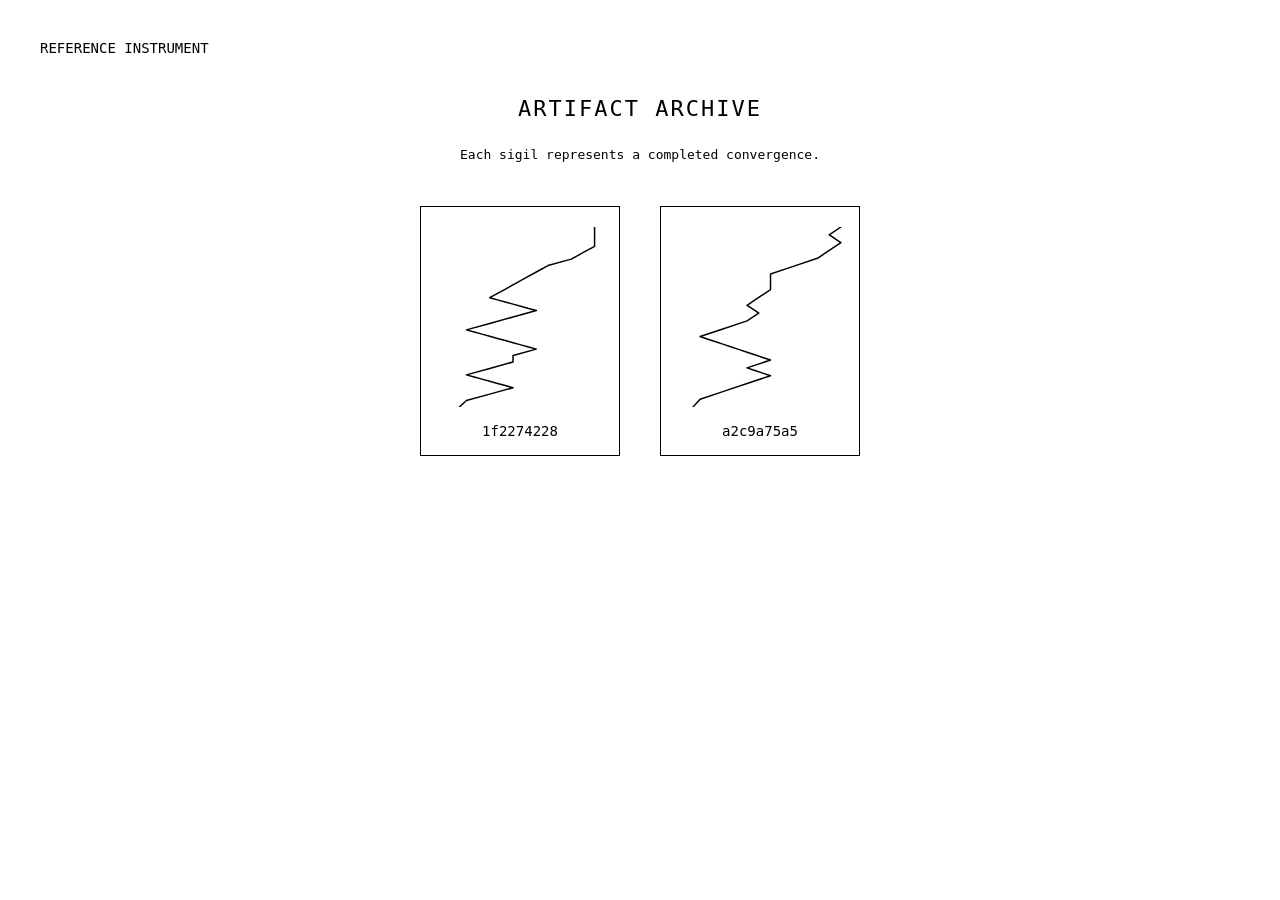
==== docs/archive.html @ 216ab437 "Reference Instrument v1.0.0" ====
<!DOCTYPE html>
<html lang="en">
<head>
    <meta charset="UTF-8">
    <meta name="viewport" content="width=device-width, initial-scale=1.0">
    <title>Reference Instrument Archive</title>
    <link rel="stylesheet" href="./style.css">
</head>
<body>
    <a href="index.html" class="nav">REFERENCE INSTRUMENT</a>
    <h1>ARTIFACT ARCHIVE</h1>
    <p class="statement">Each sigil represents a completed convergence.</p>
    <div id="gallery"></div>

    <script>
        const gallery = document.getElementById("gallery");
        const MAX_INITIAL = 200;

        function artifactBaseUrl() {
            const owner = window.location.hostname.split(".")[0];
            const [repo] = window.location.pathname
                .split("/")
                .filter(Boolean);

            if (window.location.hostname.endsWith("github.io") && owner && repo) {
                return `https://raw.githubusercontent.com/${owner}/${repo}/main/artifacts`;
            }

            return "../artifacts";
        }

        async function renderGallery() {
            const response = await fetch("./artifacts.json");
            const hashes = await response.json();
            const baseUrl = artifactBaseUrl();

            if (!hashes.length) {
                gallery.innerHTML = "<p>No artifacts indexed yet.</p>";
                return;
            }

            for (const hash of hashes.slice(0, MAX_INITIAL)) {
                const displayHash = hash.slice(0, 9);
                const card = document.createElement("article");
                card.className = "artifact-card";

                const img = document.createElement("img");
                img.loading = "lazy";
                img.width = 180;
                img.height = 180;
                img.src = `${baseUrl}/${hash}/sigil.svg`;
                img.alt = `Sigil artifact ${hash}`;
                img.style.cursor = "pointer";
                img.onclick = () => {
                    window.location = `artifact.html?hash=${hash}`;
                };

                const code = document.createElement("code");
                code.textContent = displayHash;

                card.append(img, code);
                gallery.appendChild(card);
            }
        }

        renderGallery().catch(() => {
            gallery.innerHTML = "<p>Unable to load artifact index.</p>";
        });
    </script>
</body>
</html>
---- docs/style.css ----
body {
    background: white;
    color: black;
    font-family: monospace;
    margin: 0;
}

a {
    color: black;
    text-decoration: none;
}

a:hover {
    text-decoration: underline;
}

.container {
    max-width: 640px;
    margin: 120px auto;
    text-align: center;
    padding: 0 20px;
}

h1 {
    font-size: 22px;
    font-weight: normal;
    letter-spacing: 2px;
    margin: 0 0 12px;
    text-align: center;
}

.statement {
    margin-top: 24px;
    line-height: 1.6;
    text-align: center;
}

.divider {
    width: 60px;
    height: 1px;
    background: black;
    margin: 40px auto;
}

.enter {
    font-size: 14px;
    letter-spacing: 2px;
}

.nav {
    display: block;
    margin: 40px;
    font-size: 14px;
}

#gallery,
.artifact-page {
    padding: 0 20px 80px;
}

#gallery {
    display: grid;
    grid-template-columns: repeat(auto-fit, minmax(200px, 200px));
    gap: 40px;
    justify-content: center;
    margin: 40px auto 0;
}

.artifact-card {
    border: 1px solid black;
    padding: 20px 16px 16px;
    text-align: center;
}

.artifact-card img {
    display: block;
    width: 180px;
    height: 180px;
    object-fit: contain;
    margin-bottom: 16px;
}

.artifact-card code {
    font-size: 14px;
}

.artifact-page {
    max-width: 720px;
    margin: 0 auto;
}

.artifact-detail-card {
    border: 1px solid black;
    padding: 24px 20px;
    text-align: center;
}

.artifact-detail-sigil {
    display: block;
    width: min(260px, 100%);
    margin: 0 auto 24px;
}

.artifact-detail-qr {
    display: block;
    width: 160px;
    margin: 0 auto 24px;
}

code {
    display: inline-block;
}

code,
pre {
    overflow-wrap: anywhere;
    word-break: break-word;
}

pre {
    border: 1px solid black;
    padding: 16px;
    text-align: left;
    white-space: pre-wrap;
}
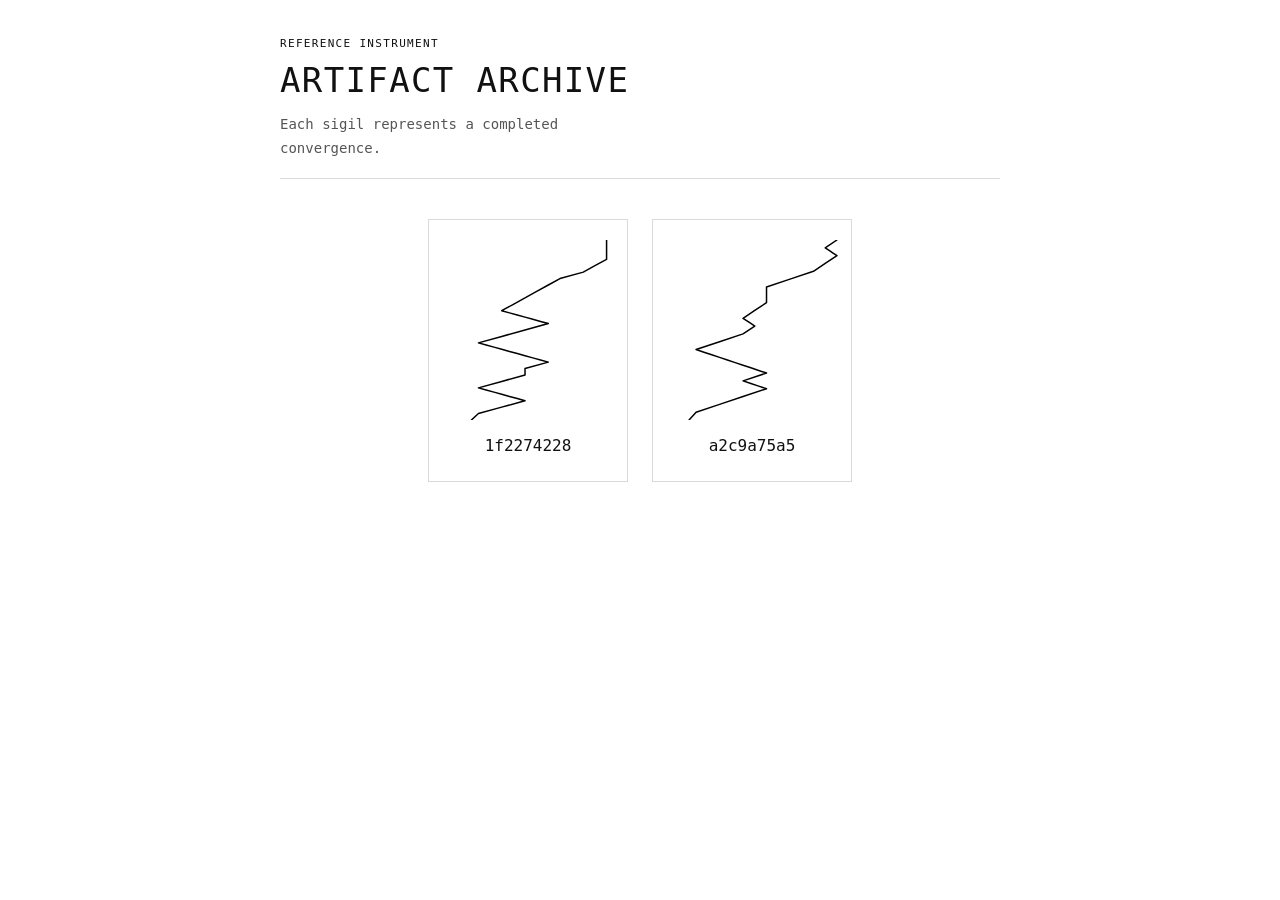
==== commit c20c0edc: "Refine reference instrument site typography" ====
--- a/docs/archive.html
+++ b/docs/archive.html
@@ -7,10 +7,14 @@
     <link rel="stylesheet" href="./style.css">
 </head>
 <body>
-    <a href="index.html" class="nav">REFERENCE INSTRUMENT</a>
-    <h1>ARTIFACT ARCHIVE</h1>
-    <p class="statement">Each sigil represents a completed convergence.</p>
-    <div id="gallery"></div>
+    <main class="archive-page">
+        <a href="index.html" class="nav">Reference Instrument</a>
+        <header class="page-header">
+            <h1 class="page-title">Artifact Archive</h1>
+            <p class="page-intro">Each sigil represents a completed convergence.</p>
+        </header>
+        <div id="gallery"></div>
+    </main>
 
     <script>
         const gallery = document.getElementById("gallery");
--- a/docs/style.css
+++ b/docs/style.css
@@ -1,74 +1,374 @@
+:root {
+    --bg: #ffffff;
+    --surface: #ffffff;
+    --surface-strong: #ffffff;
+    --ink: #111111;
+    --muted: #555555;
+    --line: #d9d9d9;
+    --line-strong: #111111;
+}
+
+* {
+    box-sizing: border-box;
+}
+
 body {
-    background: white;
-    color: black;
-    font-family: monospace;
+    background: var(--bg);
+    color: var(--ink);
+    font-family: "SFMono-Regular", "Menlo", monospace;
     margin: 0;
+    min-height: 100vh;
 }
 
 a {
-    color: black;
+    color: inherit;
     text-decoration: none;
 }
 
 a:hover {
     text-decoration: underline;
-}
-
-.container {
-    max-width: 640px;
-    margin: 120px auto;
+    text-underline-offset: 0.2em;
+}
+
+.home,
+.archive-page,
+.artifact-page,
+#gallery {
+    padding-left: 20px;
+    padding-right: 20px;
+}
+
+.home {
+    max-width: 1080px;
+    margin: 0 auto;
+    padding-top: 64px;
+    padding-bottom: 96px;
+}
+
+.hero,
+.section-grid {
+    display: grid;
+    gap: 24px;
+}
+
+.hero {
+    grid-template-columns: minmax(0, 1.5fr) minmax(280px, 0.75fr);
+    align-items: stretch;
+    margin-bottom: 56px;
+}
+
+.hero-copy,
+.panel,
+.hero-panel,
+.artifact-card,
+.artifact-detail-card {
+    background: var(--surface);
+    border: 1px solid var(--line);
+}
+
+.hero-copy,
+.hero-panel,
+.panel {
+    border-radius: 0;
+    padding: 32px;
+}
+
+.eyebrow,
+.panel-label,
+.nav,
+.featured-meta,
+.enter,
+.button {
+    letter-spacing: 0.12em;
+    text-transform: uppercase;
+    font-size: 11px;
+}
+
+h1 {
+    font-size: clamp(34px, 7vw, 64px);
+    line-height: 1;
+    font-weight: 400;
+    margin: 0 0 24px;
+    text-transform: uppercase;
+    letter-spacing: 0.03em;
+}
+
+h2 {
+    font-size: 13px;
+    font-weight: 400;
+    margin: 0 0 12px;
+    text-transform: uppercase;
+    letter-spacing: 0.08em;
+}
+
+.lede,
+.statement,
+.panel-note,
+.artifact-row span:last-child,
+.footer {
+    color: var(--muted);
+    line-height: 1.7;
+}
+
+.lede {
+    max-width: 54ch;
+    margin: 0;
+    font-size: 14px;
+}
+
+.statement {
+    margin: 0;
     text-align: center;
-    padding: 0 20px;
-}
-
-h1 {
-    font-size: 22px;
-    font-weight: normal;
-    letter-spacing: 2px;
+    font-size: 14px;
+}
+
+.statement.left {
+    text-align: left;
+}
+
+.hero-actions {
+    display: flex;
+    flex-wrap: wrap;
+    gap: 10px;
+    margin-top: 32px;
+}
+
+.button {
+    display: inline-flex;
+    align-items: center;
+    justify-content: center;
+    min-height: 40px;
+    padding: 0 16px;
+    border-radius: 0;
+    border: 1px solid var(--line-strong);
+    transition: background-color 160ms ease, color 160ms ease;
+}
+
+.button:hover {
+    text-decoration: none;
+}
+
+.button-primary {
+    background: var(--ink);
+    color: var(--bg);
+}
+
+.button-secondary {
+    background: transparent;
+}
+
+.button-secondary:hover,
+.button-primary:hover {
+    background: var(--ink);
+    color: var(--bg);
+}
+
+.flow-stack {
+    display: grid;
+    gap: 14px;
+    margin: 24px 0 0;
+}
+
+.flow-node,
+.flow-arrow {
+    text-align: center;
+}
+
+.flow-node {
+    padding: 0;
+    border: 1px solid var(--line);
+    border-width: 0 0 1px;
+    background: transparent;
+    text-transform: lowercase;
+    padding-bottom: 14px;
+}
+
+.flow-arrow {
+    height: 10px;
+    border-left: 1px solid var(--ink);
+    margin-left: 12px;
+}
+
+.panel-note {
+    margin: 24px 0 0;
+    font-size: 13px;
+}
+
+.section-grid {
+    grid-template-columns: repeat(2, minmax(0, 1fr));
+    margin-bottom: 28px;
+}
+
+.card-grid {
+    display: grid;
+    gap: 0;
+}
+
+.mini-card,
+.artifact-row,
+.featured-link {
+    border: 1px solid var(--line);
+    border-radius: 0;
+    background: var(--surface-strong);
+}
+
+.mini-card {
+    padding: 20px 0;
+    border-width: 0 0 1px;
+}
+
+.mini-card:first-child {
+    padding-top: 8px;
+}
+
+.mini-card:last-child {
+    border-bottom: 0;
+    padding-bottom: 0;
+}
+
+.mini-card p,
+.artifact-row span:last-child {
+    margin: 0;
+    font-size: 13px;
+}
+
+.artifact-list {
+    display: grid;
+    gap: 0;
+}
+
+.artifact-row {
+    display: grid;
+    grid-template-columns: 160px minmax(0, 1fr);
+    gap: 12px;
+    padding: 16px 0;
+    border-width: 0 0 1px;
+}
+
+.artifact-row:last-child {
+    border-bottom: 0;
+}
+
+.artifact-row span:first-child,
+.featured-hash {
+    color: var(--ink);
+}
+
+.featured-panel {
+    min-height: 100%;
+}
+
+.featured-artifact {
+    min-height: 168px;
+}
+
+.featured-link {
+    display: grid;
+    grid-template-columns: 120px minmax(0, 1fr);
+    gap: 16px;
+    align-items: center;
+    padding: 0;
+    border: 0;
+}
+
+.featured-link:hover {
+    text-decoration: none;
+}
+
+.featured-link img {
+    width: 120px;
+    height: 120px;
+    object-fit: contain;
+}
+
+.featured-hash,
+.artifact-card code {
+    font-size: 16px;
+    margin: 0 0 6px;
+}
+
+.footer {
+    display: flex;
+    flex-wrap: wrap;
+    justify-content: space-between;
+    gap: 12px 24px;
+    padding: 28px 0 0;
+    font-size: 12px;
+    border-top: 1px solid var(--line);
+}
+
+.nav {
+    display: inline-block;
     margin: 0 0 12px;
-    text-align: center;
-}
-
-.statement {
-    margin-top: 24px;
-    line-height: 1.6;
-    text-align: center;
-}
-
-.divider {
-    width: 60px;
-    height: 1px;
-    background: black;
-    margin: 40px auto;
-}
-
-.enter {
+}
+
+.nav-inline {
+    margin: 0 0 28px;
+}
+
+.archive-page,
+.artifact-page {
+    max-width: 760px;
+    margin: 0 auto;
+    padding-top: 32px;
+}
+
+.page-header {
+    margin-bottom: 40px;
+    padding-bottom: 18px;
+    border-bottom: 1px solid var(--line);
+}
+
+.page-kicker {
+    margin: 0 0 10px;
+    color: var(--muted);
+    font-size: 11px;
+    letter-spacing: 0.12em;
+    text-transform: uppercase;
+}
+
+.page-title {
+    margin: 0;
+    font-size: clamp(22px, 5vw, 34px);
+    line-height: 1.08;
+    font-weight: 400;
+    letter-spacing: 0.04em;
+    text-transform: uppercase;
+}
+
+.page-intro {
+    max-width: 44ch;
+    margin: 14px 0 0;
+    color: var(--muted);
     font-size: 14px;
-    letter-spacing: 2px;
-}
-
-.nav {
-    display: block;
-    margin: 40px;
+    line-height: 1.7;
+}
+
+.artifact-header {
+    margin-bottom: 32px;
+}
+
+.artifact-hashline {
+    margin: 18px 0 0;
     font-size: 14px;
 }
 
 #gallery,
 .artifact-page {
-    padding: 0 20px 80px;
+    padding-bottom: 80px;
 }
 
 #gallery {
     display: grid;
     grid-template-columns: repeat(auto-fit, minmax(200px, 200px));
-    gap: 40px;
+    gap: 24px;
     justify-content: center;
     margin: 40px auto 0;
 }
 
 .artifact-card {
-    border: 1px solid black;
-    padding: 20px 16px 16px;
+    border-radius: 0;
+    padding: 20px;
     text-align: center;
 }
 
@@ -80,17 +380,8 @@
     margin-bottom: 16px;
 }
 
-.artifact-card code {
-    font-size: 14px;
-}
-
-.artifact-page {
-    max-width: 720px;
-    margin: 0 auto;
-}
-
 .artifact-detail-card {
-    border: 1px solid black;
+    border-radius: 0;
     padding: 24px 20px;
     text-align: center;
 }
@@ -118,8 +409,42 @@
 }
 
 pre {
-    border: 1px solid black;
+    border: 1px solid var(--line);
+    background: var(--surface-strong);
     padding: 16px;
     text-align: left;
     white-space: pre-wrap;
 }
+
+@media (max-width: 820px) {
+    .hero,
+    .section-grid,
+    .featured-link,
+    .artifact-row {
+        grid-template-columns: 1fr;
+    }
+
+    .home {
+        padding-top: 28px;
+    }
+
+    .archive-page,
+    .artifact-page {
+        padding-top: 24px;
+    }
+
+    .hero-copy,
+    .hero-panel,
+    .panel {
+        padding: 22px;
+    }
+
+    .featured-link img {
+        width: min(180px, 100%);
+        height: auto;
+    }
+
+    .footer {
+        flex-direction: column;
+    }
+}
